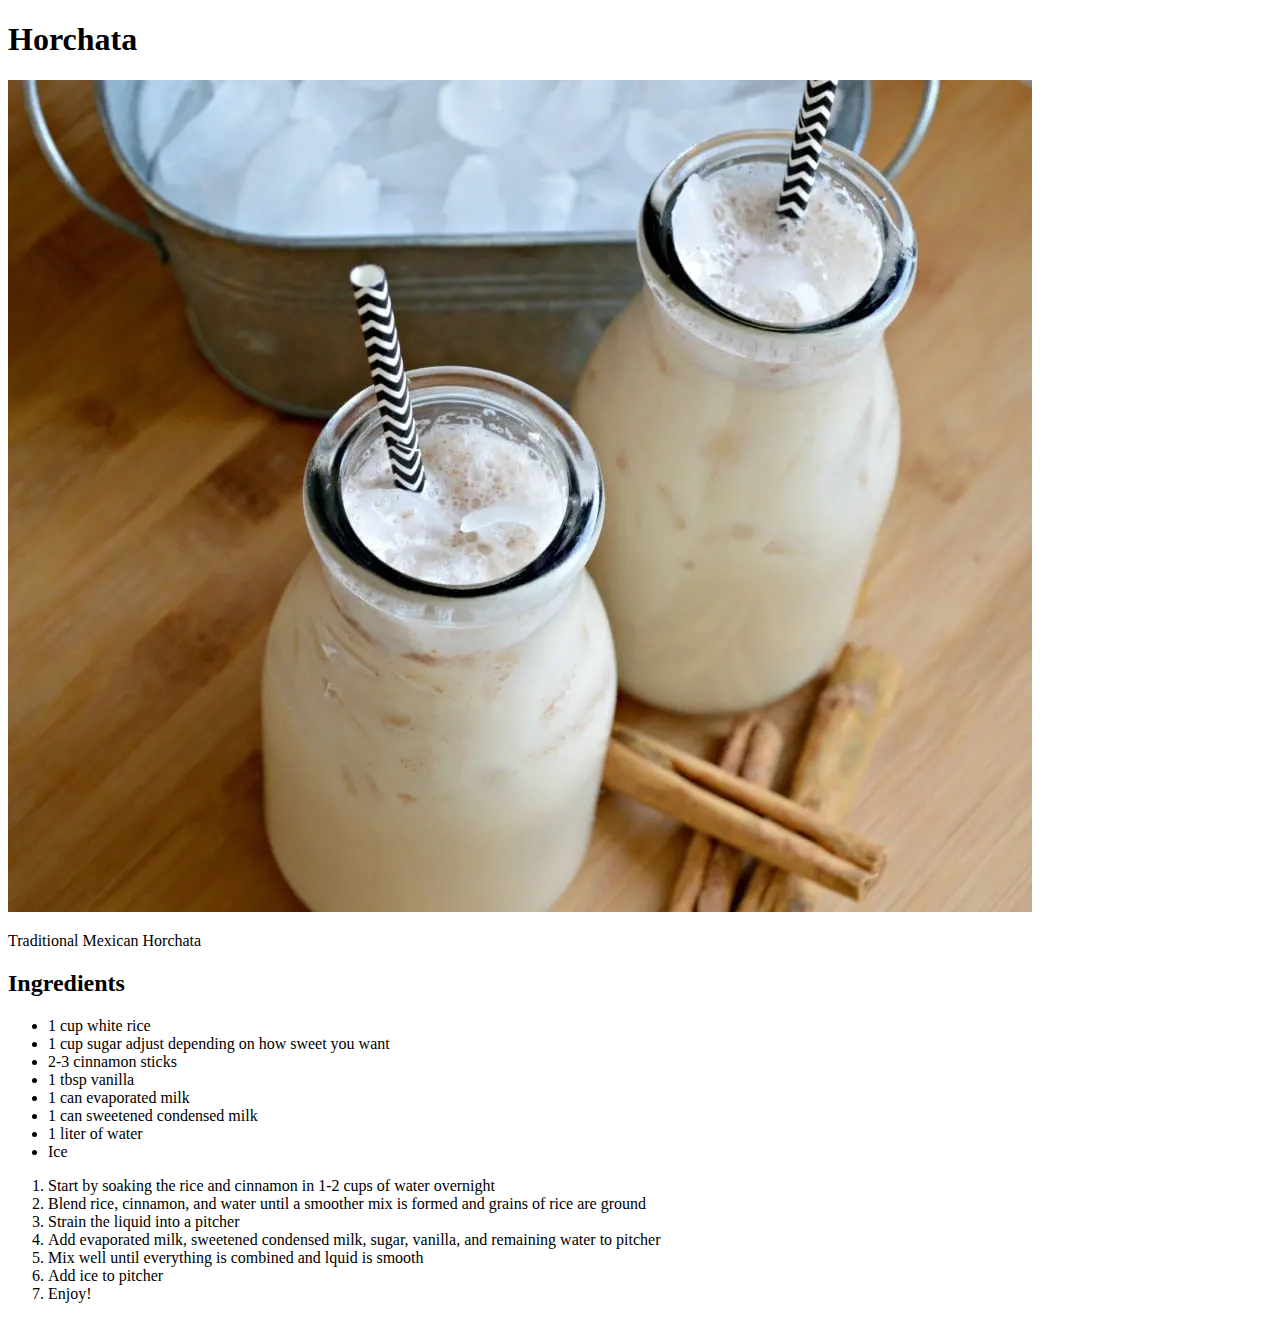
==== recipes/horchata.html @ 843ee851 "Added horchata recipe page, modified index.html link styling" ====
<!DOCTYPE html>
<html lang="en">
<head>
    <meta charset="UTF-8">
    <meta http-equiv="X-UA-Compatible" content="IE=edge">
    <meta name="viewport" content="width=device-width, initial-scale=1.0">
    <title>Document</title>
</head>
<body>
    <h1>Horchata</h1>
        <img src="../images/horchata.jpg.webp" alt="bottles of horchata">
            <p>Traditional Mexican Horchata</p>
    <h2>Ingredients</h2>
        <ul>
            <li>1 cup white rice</li>
            <li>1 cup sugar adjust depending on how sweet you want</li>
            <li>2-3 cinnamon sticks</li>
            <li>1 tbsp vanilla</li>
            <li>1 can evaporated milk</li>
            <li>1 can sweetened condensed milk</li>
            <li>1 liter of water</li>
            <li>Ice</li>
        </ul>
        <ol>
            <li>Start by soaking the rice and cinnamon in 1-2 cups of water overnight</li>
            <li>Blend rice, cinnamon, and water until a smoother mix is formed and grains of rice are ground</li>
            <li>Strain the liquid into a pitcher</li>
            <li>Add evaporated milk, sweetened condensed milk, sugar, vanilla, and remaining water to pitcher</li>
            <li>Mix well until everything is combined and lquid is smooth</li>
            <li>Add ice to pitcher</li>
            <li>Enjoy!</li>
        </ol>
</body>
</html>
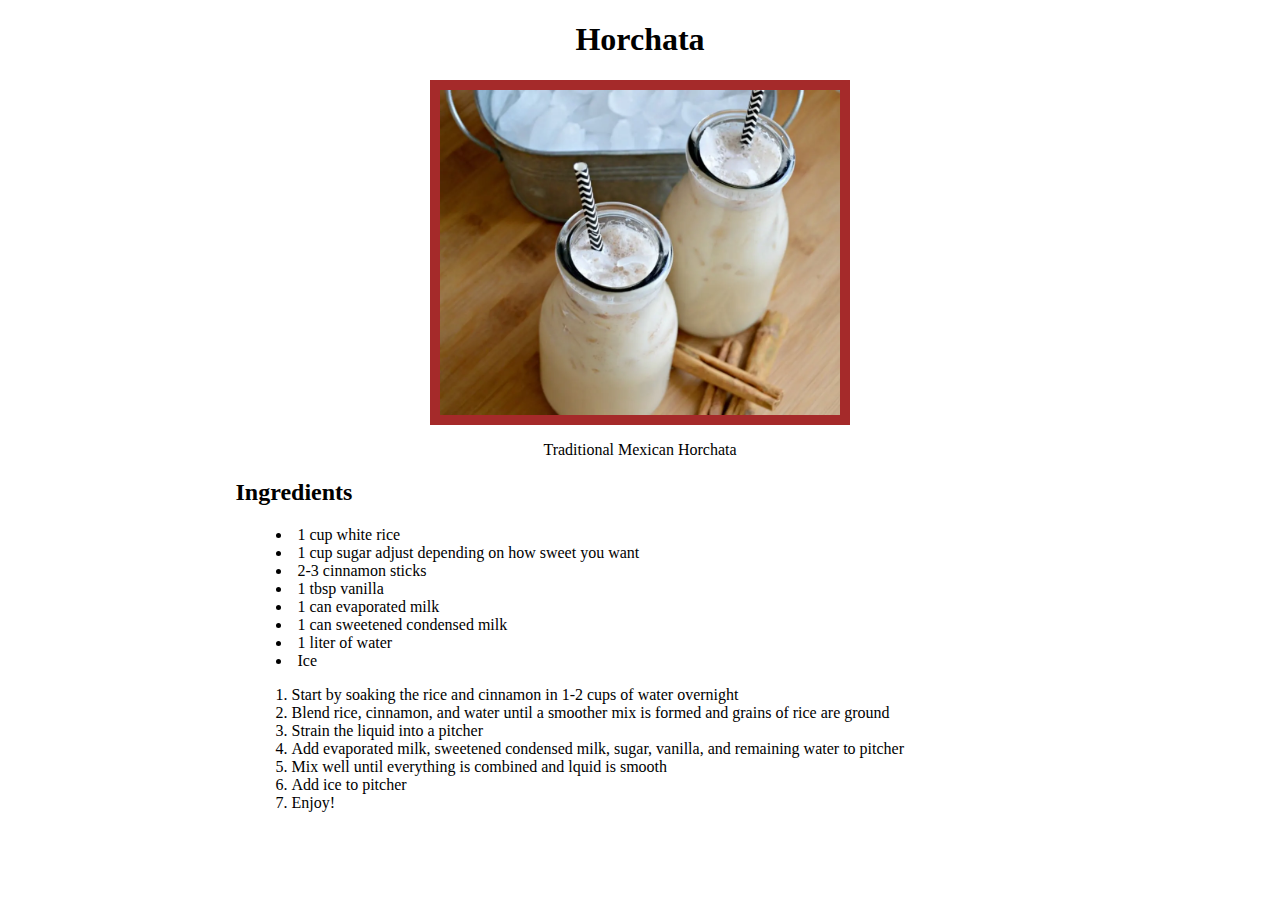
==== commit cb011523: "Add stylesheet to recipes and create style.css" ====
--- a/recipes/horchata.html
+++ b/recipes/horchata.html
@@ -5,30 +5,35 @@
     <meta http-equiv="X-UA-Compatible" content="IE=edge">
     <meta name="viewport" content="width=device-width, initial-scale=1.0">
     <title>Document</title>
+    <link rel="stylesheet" href="../style.css">
 </head>
 <body>
-    <h1>Horchata</h1>
-        <img src="../images/horchata.jpg.webp" alt="bottles of horchata">
-            <p>Traditional Mexican Horchata</p>
-    <h2>Ingredients</h2>
-        <ul>
-            <li>1 cup white rice</li>
-            <li>1 cup sugar adjust depending on how sweet you want</li>
-            <li>2-3 cinnamon sticks</li>
-            <li>1 tbsp vanilla</li>
-            <li>1 can evaporated milk</li>
-            <li>1 can sweetened condensed milk</li>
-            <li>1 liter of water</li>
-            <li>Ice</li>
-        </ul>
-        <ol>
-            <li>Start by soaking the rice and cinnamon in 1-2 cups of water overnight</li>
-            <li>Blend rice, cinnamon, and water until a smoother mix is formed and grains of rice are ground</li>
-            <li>Strain the liquid into a pitcher</li>
-            <li>Add evaporated milk, sweetened condensed milk, sugar, vanilla, and remaining water to pitcher</li>
-            <li>Mix well until everything is combined and lquid is smooth</li>
-            <li>Add ice to pitcher</li>
-            <li>Enjoy!</li>
-        </ol>
+    <div class="horchata-page">
+        <h1 class="top">Horchata</h1>
+            <img src="../images/horchata.jpg.webp" alt="bottles of horchata" class="bottles">
+                <p class="horchata-sub">Traditional Mexican Horchata</p>
+        <div class="horchata-ing">
+            <h2>Ingredients</h2>
+                <ul>
+                    <li>1 cup white rice</li>
+                    <li>1 cup sugar adjust depending on how sweet you want</li>
+                    <li>2-3 cinnamon sticks</li>
+                    <li>1 tbsp vanilla</li>
+                    <li>1 can evaporated milk</li>
+                    <li>1 can sweetened condensed milk</li>
+                    <li>1 liter of water</li>
+                    <li>Ice</li>
+                </ul>
+                <ol>
+                    <li>Start by soaking the rice and cinnamon in 1-2 cups of water overnight</li>
+                    <li>Blend rice, cinnamon, and water until a smoother mix is formed and grains of rice are ground</li>
+                    <li>Strain the liquid into a pitcher</li>
+                    <li>Add evaporated milk, sweetened condensed milk, sugar, vanilla, and remaining water to pitcher</li>
+                    <li>Mix well until everything is combined and lquid is smooth</li>
+                    <li>Add ice to pitcher</li>
+                    <li>Enjoy!</li>
+                </ol>
+        </div>
+    </div>        
 </body>
 </html>--- a/style.css
+++ b/style.css
@@ -0,0 +1,84 @@
+.name {
+    background-color: black;
+    color: #ffffff;
+    text-align: center;
+    padding: 1%;
+    font-weight: bold;
+}
+
+.taco {
+    background-color: green;
+}
+
+.salsa {
+    background-color: white;
+}
+
+.drink {
+    background-color: red;
+}
+
+#food {
+    height: 300px;
+    width: 400px;
+    font-size: 24px;
+    padding-left: 28%;
+}
+
+.top {
+    text-align: center;
+}
+
+.taco-plate {
+    height: auto;
+    width: 300px;
+    display: block;
+    margin-left: auto;
+    margin-right: auto;
+}
+
+p.taco-sub {
+    text-align: center;
+}
+
+div.text-center {
+    text-align: center;
+    list-style: inside;
+}
+
+.salsa-bowl {
+    height: auto;
+    width: 200px;
+    display: block;
+    margin-left: 5%;
+}
+
+p.salsa-sub {
+    padding-left: 6%;
+}
+
+.salsa-intro {
+    float: left;
+}
+.salsa-ing {
+    float: left;
+    padding-left: 40px
+}
+
+.bottles {
+    height: auto;
+    width: 400px;
+    display: block;
+    margin-left: auto;
+    margin-right: auto;
+    border: 10px solid brown;
+}
+
+p.horchata-sub {
+    text-align: center;
+}
+
+.horchata-page .horchata-ing {
+    list-style-position: inside;
+    padding-left: 18%;
+}